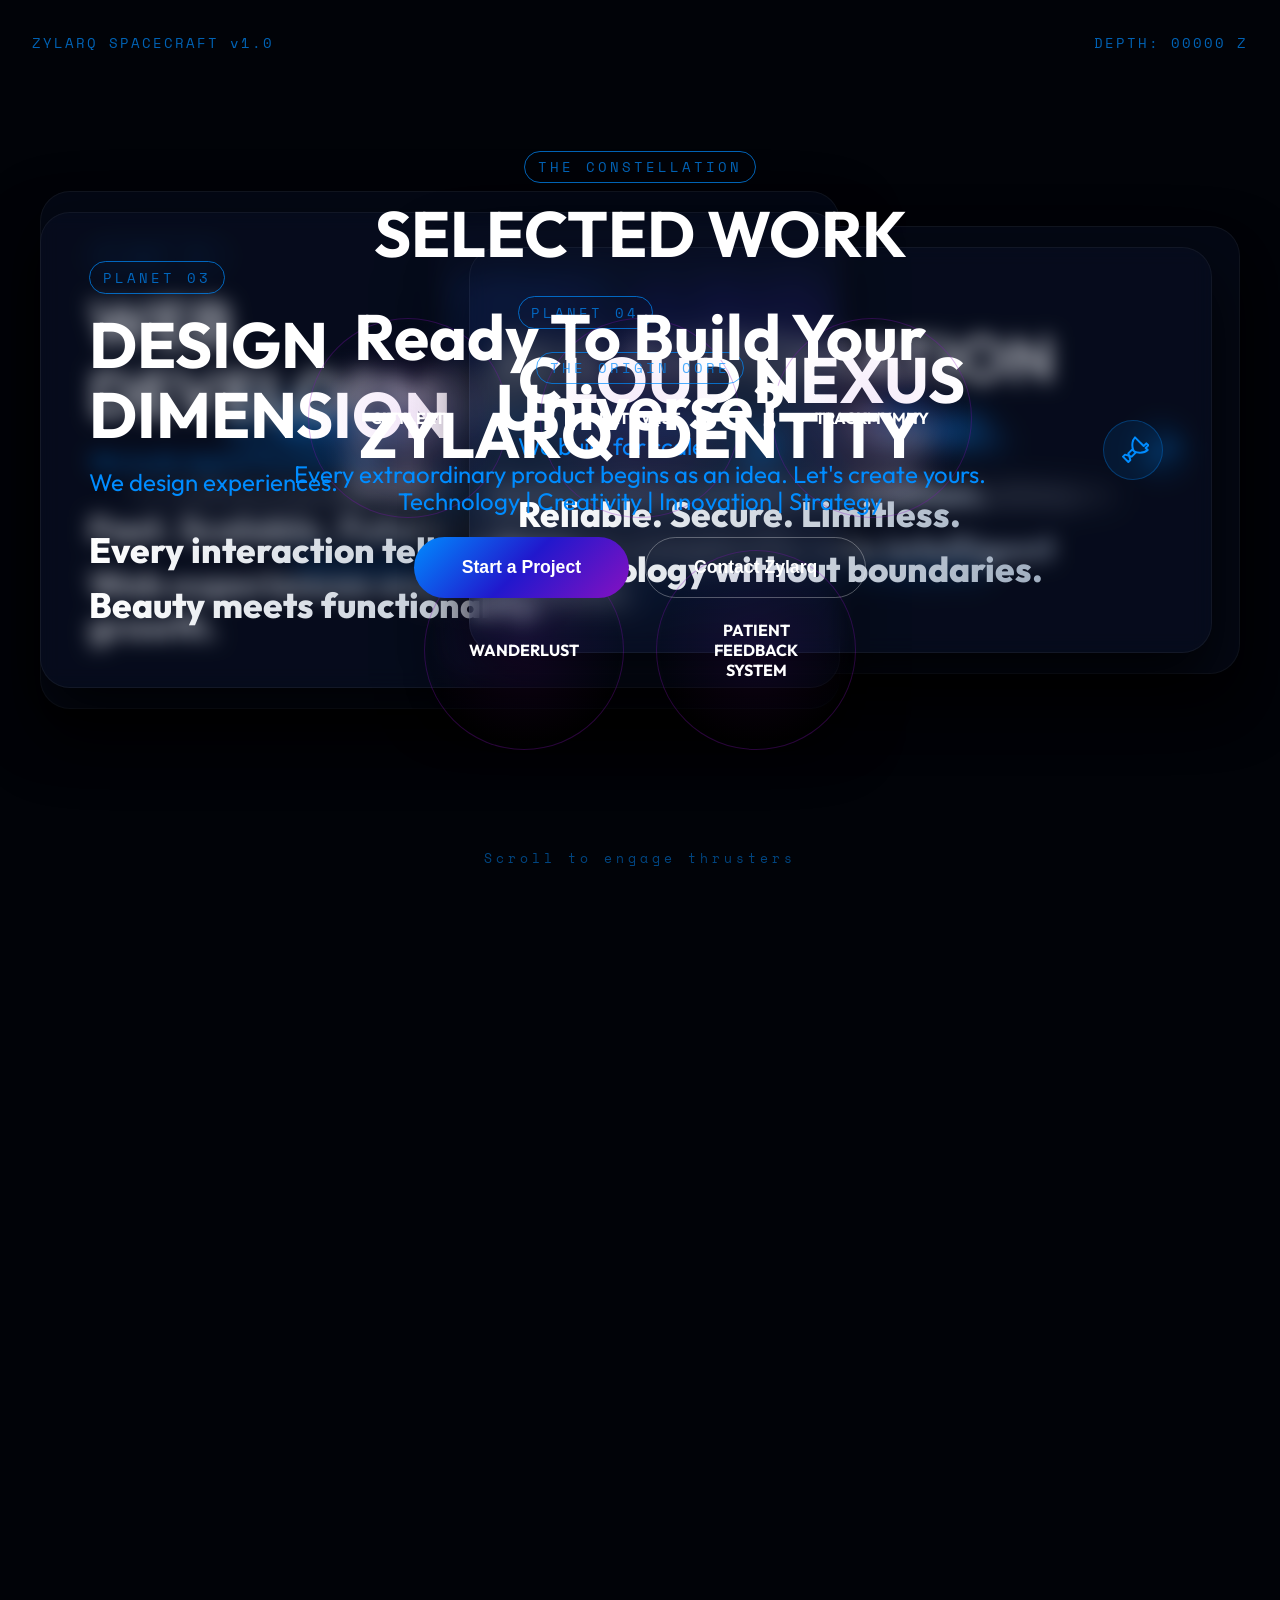
==== portfolio.html @ 4de09d72 "initiliaze" ====
<!DOCTYPE html>
<html lang="en">
<head>
    <meta charset="UTF-8">
    <meta name="viewport" content="width=device-width, initial-scale=1.0">
    <title>ZYLARQ | The Digital Genome</title>
    <meta name="description" content="Explore the Zylarq Digital Universe.">
    <link rel="preconnect" href="https://fonts.googleapis.com">
    <link rel="preconnect" href="https://fonts.gstatic.com" crossorigin>
    <link href="https://fonts.googleapis.com/css2?family=Outfit:wght@300;400;600;800;900&family=Space+Mono:wght@400;700&display=swap" rel="stylesheet">
    <link rel="stylesheet" href="style.css">
    <!-- Three.js for the cosmic background -->
    <script src="https://cdnjs.cloudflare.com/ajax/libs/three.js/r128/three.min.js"></script>

    <!-- Force Splash Screen on Reload -->
    <script>
        // Check if the page is being reloaded (Ctrl+F5 or F5)
        const navEntries = window.performance.getEntriesByType("navigation");
        if (navEntries.length > 0 && navEntries[0].type === "reload") {
            // If the user reloads the portfolio page, redirect them back to the transition!
            window.location.replace("index.html");
        }
    </script>
</head>
<body>
    <!-- ThreeJS Canvas Background -->
    <div id="canvas-container"></div>

    <!-- HUD / Spaceship Interface -->
    <div id="spaceship-hud">
        <div class="hud-top-left">ZYLARQ SPACECRAFT v1.0</div>
        <div class="hud-top-right" id="z-distance">DEPTH: 00000 Z</div>
        <div class="hud-bottom">Scroll to engage thrusters</div>
    </div>

    <!-- 3D HTML Environment -->
    <div id="universe-container">
        <div id="camera-rig">
            
            <!-- Origin (Z = 0) -->
            <div class="planet-node float-node" data-z="0">
                <div class="node-content center-align">
                    <h1 class="mega-text liquid-glass-text">ZYLARQ</h1>
                    <h2 class="subheadline">Where Ideas Evolve Into Digital Products.</h2>
                    <p class="mission-statement">We transform ambitious ideas into websites, software, AI systems, and digital experiences.</p>
                </div>
            </div>

            <!-- DNA Nodes (Holographic Text) -->
            <div class="planet-node" data-z="-2000">
                <div class="node-content right-align dna-node">
                    <h2 class="holographic-title">Innovation.</h2>
                    <p class="holographic-desc">The spark that starts everything.</p>
                </div>
            </div>
            
            <div class="planet-node" data-z="-3000">
                <div class="node-content left-align dna-node">
                    <h2 class="holographic-title">Creativity.</h2>
                    <p class="holographic-desc">Turning imagination into experiences.</p>
                </div>
            </div>

            <div class="planet-node" data-z="-4000">
                <div class="node-content right-align dna-node">
                    <h2 class="holographic-title">Precision.</h2>
                    <p class="holographic-desc">Engineering every detail with purpose.</p>
                </div>
            </div>

            <div class="planet-node" data-z="-5000">
                <div class="node-content left-align dna-node">
                    <h2 class="holographic-title">Collaboration.</h2>
                    <p class="holographic-desc">Building together toward a shared vision.</p>
                </div>
            </div>

            <div class="planet-node" data-z="-6000">
                <div class="node-content right-align dna-node">
                    <h2 class="holographic-title">Growth.</h2>
                    <p class="holographic-desc">Creating solutions that evolve.</p>
                </div>
            </div>

            <div class="planet-node" data-z="-7000">
                <div class="node-content left-align dna-node">
                    <h2 class="holographic-title">Excellence.</h2>
                    <p class="holographic-desc">Pursuing extraordinary outcomes.</p>
                </div>
            </div>

            <!-- Post-Explosion Narrative: THE CONVERGENCE -->
            <div class="planet-node narrative-node" data-z="-8500">
                <div class="node-content center-align">
                    <div class="planet-label">THE CONVERGENCE</div>
                    <h2 class="mega-text glow-text">Every idea begins as possibility.</h2>
                </div>
            </div>

            <div class="planet-node narrative-node" data-z="-9500">
                <div class="node-content center-align">
                    <h2 class="mega-text glow-text">Every possibility becomes innovation.</h2>
                </div>
            </div>

            <div class="planet-node narrative-node" data-z="-10500">
                <div class="node-content center-align">
                    <h2 class="mega-text glow-text">Every innovation becomes impact.</h2>
                </div>
            </div>

            <div class="planet-node narrative-node" data-z="-11500">
                <div class="node-content center-align">
                    <p class="holographic-desc">At Zylarq, we transform imagination into digital reality.</p>
                </div>
            </div>

            <!-- The Singularity -->
            <div class="planet-node narrative-node" data-z="-13000">
                <div class="node-content center-align singularity-core">
                    <h1 class="mega-text mega-gradient pulse-text" style="font-size: 6rem;">ZYLARQ</h1>
                    <h2 class="holographic-title">THE DIGITAL SINGULARITY</h2>
                    <p class="mission-statement" style="font-size: 1.5rem; margin-top: 2rem;">Where technology, creativity, intelligence, and ambition become one.</p>
                </div>
            </div>

            <!-- Planet 01 (Z = -16000) -->
            <div class="planet-node" data-z="-16000">
                <div class="node-content left-align planet-glass">
                    <div class="planet-text">
                        <div class="planet-label">PLANET 01</div>
                        <h2>WEB DEVELOPMENT</h2>
                        <p class="mission-statement">We build digital foundations.</p>
                        <p class="bold-statement">Fast. Scalable. Future-ready.</p>
                        <p class="bold-statement">Web experiences engineered for growth.</p>
                    </div>
                    
                    <div class="shuttle-container">
                        <div class="shuttle-icon" onclick="openTechStack(this)">
                            <svg viewBox="0 0 24 24" width="32" height="32" stroke="currentColor" stroke-width="1.5" fill="none" stroke-linecap="round" stroke-linejoin="round"><path d="M13.5 2.5s-2 2-2 6c0 4 2.5 5.5 2.5 5.5l-3 3-5-1.5-1.5 1.5 4 4 1.5-1.5-1.5-5 3-3s1.5 2.5 5.5 2.5c4 0 6-2 6-2l-1.5-1.5 2-2-1.5-1.5-2 2-1.5-1.5z"></path></svg>
                        </div>
                        <div class="tech-stack-panel">
                            <div class="close-btn" onclick="closeTechStack(this)">×</div>
                            <h3>Tech Stack</h3>
                            <ul>
                                <li><img src="https://cdn.simpleicons.org/react/61DAFB" alt="React"> React / Next.js</li>
                                <li><img src="https://cdn.simpleicons.org/nodedotjs/339933" alt="Node.js"> Node.js</li>
                                <li><img src="https://cdn.simpleicons.org/threedotjs/white" alt="Three.js"> Three.js / WebGL</li>
                                <li><img src="https://cdn.simpleicons.org/typescript/3178C6" alt="TypeScript"> TypeScript</li>
                            </ul>
                        </div>
                    </div>
                </div>
            </div>

            <!-- Planet 02 (Z = -19000) -->
            <div class="planet-node" data-z="-19000">
                <div class="node-content right-align planet-glass">
                    <div class="planet-text">
                        <div class="planet-label">PLANET 02</div>
                        <h2>AI & AUTOMATION</h2>
                        <p class="mission-statement">We create intelligence.</p>
                        <p class="bold-statement">Automation meets innovation.</p>
                        <p class="bold-statement">Turning complexity into intelligent systems.</p>
                    </div>
                    
                    <div class="shuttle-container">
                        <div class="shuttle-icon" onclick="openTechStack(this)">
                            <svg viewBox="0 0 24 24" width="32" height="32" stroke="currentColor" stroke-width="1.5" fill="none" stroke-linecap="round" stroke-linejoin="round"><path d="M13.5 2.5s-2 2-2 6c0 4 2.5 5.5 2.5 5.5l-3 3-5-1.5-1.5 1.5 4 4 1.5-1.5-1.5-5 3-3s1.5 2.5 5.5 2.5c4 0 6-2 6-2l-1.5-1.5 2-2-1.5-1.5-2 2-1.5-1.5z"></path></svg>
                        </div>
                        <div class="tech-stack-panel">
                            <div class="close-btn" onclick="closeTechStack(this)">×</div>
                            <h3>Tech Stack</h3>
                            <ul>
                                <li><img src="https://cdn.simpleicons.org/python/3776AB" alt="Python"> Python / PyTorch</li>
                                <li><img src="https://cdn.simpleicons.org/tensorflow/FF6F00" alt="TensorFlow"> TensorFlow</li>
                                <li><img src="https://cdn.simpleicons.org/openai/white" alt="OpenAI"> OpenAI / LLMs</li>
                                <li><img src="https://cdn.simpleicons.org/langchain/white" alt="LangChain"> LangChain</li>
                            </ul>
                        </div>
                    </div>
                </div>
            </div>

            <!-- Planet 03 (Z = -22000) -->
            <div class="planet-node" data-z="-22000">
                <div class="node-content left-align planet-glass">
                    <div class="planet-text">
                        <div class="planet-label">PLANET 03</div>
                        <h2>DESIGN DIMENSION</h2>
                        <p class="mission-statement">We design experiences.</p>
                        <p class="bold-statement">Every interaction tells a story.</p>
                        <p class="bold-statement">Beauty meets functionality.</p>
                    </div>
                    
                    <div class="shuttle-container">
                        <div class="shuttle-icon" onclick="openTechStack(this)">
                            <svg viewBox="0 0 24 24" width="32" height="32" stroke="currentColor" stroke-width="1.5" fill="none" stroke-linecap="round" stroke-linejoin="round"><path d="M13.5 2.5s-2 2-2 6c0 4 2.5 5.5 2.5 5.5l-3 3-5-1.5-1.5 1.5 4 4 1.5-1.5-1.5-5 3-3s1.5 2.5 5.5 2.5c4 0 6-2 6-2l-1.5-1.5 2-2-1.5-1.5-2 2-1.5-1.5z"></path></svg>
                        </div>
                        <div class="tech-stack-panel">
                            <div class="close-btn" onclick="closeTechStack(this)">×</div>
                            <h3>Tech Stack</h3>
                            <ul>
                                <li><img src="https://cdn.simpleicons.org/figma/F24E1E" alt="Figma"> Figma</li>
                                <li><img src="https://cdn.simpleicons.org/blender/F5792A" alt="Blender"> Spline / Blender</li>
                                <li><img src="https://cdn.simpleicons.org/adobecreativecloud/DA1F26" alt="Adobe CC"> Adobe CC</li>
                                <li><img src="https://cdn.simpleicons.org/framer/0055FF" alt="Framer"> Framer</li>
                            </ul>
                        </div>
                    </div>
                </div>
            </div>

            <!-- Planet 04 (Z = -25000) -->
            <div class="planet-node" data-z="-25000">
                <div class="node-content right-align planet-glass">
                    <div class="planet-text">
                        <div class="planet-label">PLANET 04</div>
                        <h2>CLOUD NEXUS</h2>
                        <p class="mission-statement">We build for scale.</p>
                        <p class="bold-statement">Reliable. Secure. Limitless.</p>
                        <p class="bold-statement">Technology without boundaries.</p>
                    </div>
                    
                    <div class="shuttle-container">
                        <div class="shuttle-icon" onclick="openTechStack(this)">
                            <svg viewBox="0 0 24 24" width="32" height="32" stroke="currentColor" stroke-width="1.5" fill="none" stroke-linecap="round" stroke-linejoin="round"><path d="M13.5 2.5s-2 2-2 6c0 4 2.5 5.5 2.5 5.5l-3 3-5-1.5-1.5 1.5 4 4 1.5-1.5-1.5-5 3-3s1.5 2.5 5.5 2.5c4 0 6-2 6-2l-1.5-1.5 2-2-1.5-1.5-2 2-1.5-1.5z"></path></svg>
                        </div>
                        <div class="tech-stack-panel">
                            <div class="close-btn" onclick="closeTechStack(this)">×</div>
                            <h3>Tech Stack</h3>
                            <ul>
                                <li><img src="https://cdn.simpleicons.org/amazonaws/232F3E" alt="AWS"> AWS / GCP</li>
                                <li><img src="https://cdn.simpleicons.org/docker/2496ED" alt="Docker"> Docker / Kubernetes</li>
                                <li><img src="https://cdn.simpleicons.org/terraform/844FBA" alt="Terraform"> Terraform</li>
                                <li><img src="https://cdn.simpleicons.org/githubactions/2088FF" alt="CI/CD"> CI/CD Pipelines</li>
                            </ul>
                        </div>
                    </div>
                </div>
            </div>

            <!-- Project Constellation (Z = -28000) -->
            <div class="planet-node" data-z="-28000">
                <div class="node-content center-align">
                    <div class="planet-label">THE CONSTELLATION</div>
                    <h2>SELECTED WORK</h2>
                    <div class="constellation-grid">
                        <div class="star-project">CITYLERT</div>
                        <div class="star-project">PATHWISE</div>
                        <div class="star-project">TRACKMYMNY</div>
                        <div class="star-project">WANDERLUST</div>
                        <div class="star-project">PATIENT FEEDBACK SYSTEM</div>
                    </div>
                </div>
            </div>

            <!-- Origin Core (Z = -31000) -->
            <div class="planet-node" data-z="-31000">
                <div class="node-content center-align">
                    <div class="planet-label">THE ORIGIN CORE</div>
                    <h2>ZYLARQ IDENTITY</h2>
                    <p class="mission-statement">Technology | Creativity | Innovation | Strategy</p>
                </div>
            </div>

            <!-- Final Destination (Z = -34000) -->
            <div class="planet-node" data-z="-34000">
                <div class="node-content center-align final-portal">
                    <h2>Ready To Build Your Universe?</h2>
                    <p class="mission-statement">Every extraordinary product begins as an idea. Let's create yours.</p>
                    <div class="portal-actions">
                        <button class="btn-primary">Start a Project</button>
                        <button class="btn-secondary">Contact Zylarq</button>
                    </div>
                </div>
            </div>

        </div>
    </div>

    <!-- Scroll Catcher -->
    <div id="scroll-catcher"></div>

    <script src="script.js"></script>
</body>
</html>
---- style.css ----
:root {
    --primary-light: #008cff;
    --primary-dark: #8711c1;
    --accent: #2118cd;
    --bg-color: #010308;
    --text-primary: #ffffff;
    --text-secondary: #a0aec0;
    --hud-color: rgba(0, 140, 255, 0.7);
    --gradient: linear-gradient(135deg, var(--primary-light), var(--accent), var(--primary-dark));
}

* {
    margin: 0;
    padding: 0;
    box-sizing: border-box;
}

body, html {
    font-family: 'Outfit', sans-serif;
    background-color: var(--bg-color);
    color: var(--text-primary);
    overflow-x: hidden; /* Hide horizontal scrolling */
    margin: 0;
    padding: 0;
}

/* ThreeJS Canvas */
#canvas-container {
    position: fixed;
    top: 0; left: 0;
    width: 100vw; height: 100vh;
    z-index: 0;
    pointer-events: none;
}

/* Spaceship HUD */
#spaceship-hud {
    position: fixed;
    inset: 0;
    z-index: 100;
    pointer-events: none;
    font-family: 'Space Mono', monospace;
    color: var(--hud-color);
}

.crosshair {
    position: absolute;
    top: 50%; left: 50%;
    transform: translate(-50%, -50%);
    width: 40px; height: 40px;
    opacity: 0.5;
}

.crosshair .hline {
    position: absolute;
    top: 50%; left: 0;
    width: 100%; height: 1px;
    background: var(--hud-color);
}

.crosshair .vline {
    position: absolute;
    top: 0; left: 50%;
    width: 1px; height: 100%;
    background: var(--hud-color);
}

.hud-top-left {
    position: absolute;
    top: 2rem; left: 2rem;
    font-size: 0.9rem;
    letter-spacing: 2px;
}

.hud-top-right {
    position: absolute;
    top: 2rem; right: 2rem;
    font-size: 0.9rem;
    letter-spacing: 2px;
}

.hud-bottom {
    position: absolute;
    bottom: 2rem; left: 50%;
    transform: translateX(-50%);
    font-size: 0.8rem;
    letter-spacing: 4px;
    opacity: 0.7;
    animation: pulseText 2s infinite alternate;
}

@keyframes pulseText {
    0% { opacity: 0.3; }
    100% { opacity: 0.8; }
}

/* 3D Universe Container */
#universe-container {
    position: fixed;
    top: 0; left: 0;
    width: 100vw; height: 100vh;
    perspective: 1000px;
    z-index: 10;
    pointer-events: none; /* Let clicks pass to nodes if needed */
}

#camera-rig {
    position: absolute;
    top: 0; left: 0;
    width: 100%; height: 100%;
    transform-style: preserve-3d;
    transition: transform 0.1s linear; /* Smooth scroll mapping */
}

/* Planet Nodes */
.planet-node {
    position: absolute;
    top: 50%; left: 50%;
    width: 800px;
    height: 600px;
    margin-left: -400px; /* Center */
    margin-top: -300px;  /* Center */
    transform-style: preserve-3d;
    display: flex;
    align-items: center;
    justify-content: center;
    pointer-events: auto; /* Allow interactions */
}

.node-content {
    width: 100%;
    padding: 3rem;
    position: relative;
    transition: opacity 0.3s ease, filter 0.3s ease;
}

/* Flex layout exclusively for planets with shuttles */
.node-content.planet-glass {
    width: max-content;
    max-width: 900px;
    display: flex;
    align-items: center;
    gap: 60px;
}

.center-align { text-align: center; }
.left-align { text-align: left; transform: translateX(-200px); }
.right-align { text-align: left; transform: translateX(200px); }

/* Typography inside Nodes */
.mega-text {
    font-size: 6rem;
    font-weight: 900;
    letter-spacing: -2px;
    margin-bottom: 0.5rem;
}

.mega-gradient {
    background: var(--gradient);
    -webkit-background-clip: text;
    -webkit-text-fill-color: transparent;
}

.liquid-glass-text {
    background: linear-gradient(-45deg, 
        rgba(0, 140, 255, 0.9) 0%, 
        rgba(135, 17, 193, 0.8) 25%, 
        rgba(0, 255, 255, 0.9) 50%, 
        rgba(33, 24, 205, 0.8) 75%, 
        rgba(0, 140, 255, 0.9) 100%
    );
    background-size: 300% 300%;
    animation: liquidFlow 4s ease-in-out infinite alternate;
    -webkit-background-clip: text;
    -webkit-text-fill-color: transparent;
    filter: drop-shadow(0px 8px 15px rgba(0, 140, 255, 0.4));
    position: relative;
}

.liquid-glass-text::after {
    content: "ZYLARQ";
    position: absolute;
    left: 0;
    top: 0;
    width: 100%;
    height: 100%;
    background: linear-gradient(180deg, rgba(255,255,255,0.4) 0%, rgba(255,255,255,0) 50%);
    -webkit-background-clip: text;
    -webkit-text-fill-color: transparent;
    pointer-events: none;
    z-index: 1;
}

@keyframes liquidFlow {
    0% { background-position: 0% 50%; }
    100% { background-position: 100% 50%; }
}

.float-node {
    animation: floatNode 6s ease-in-out infinite;
}

@keyframes floatNode {
    0%, 100% { transform: translateY(0); }
    50% { transform: translateY(-20px); }
}

.subheadline {
    font-size: 2rem;
    font-weight: 300;
    color: var(--text-secondary);
    margin-bottom: 1.5rem;
}

.mission-statement {
    font-size: 1.5rem;
    color: var(--primary-light);
    margin-bottom: 2rem;
}

.planet-label {
    font-family: 'Space Mono', monospace;
    font-size: 0.9rem;
    color: var(--hud-color);
    letter-spacing: 3px;
    margin-bottom: 1rem;
    display: inline-block;
    border: 1px solid var(--hud-color);
    padding: 0.3rem 0.8rem;
    border-radius: 20px;
}

.bold-statement {
    font-size: 2.2rem;
    font-weight: 800;
    line-height: 1.2;
    margin-bottom: 0.8rem;
    background: linear-gradient(to right, #ffffff, #a0aec0);
    -webkit-background-clip: text;
    -webkit-text-fill-color: transparent;
}

/* Energy Nodes in The Origin */
.energy-node {
    padding: 1.5rem;
    background: rgba(10, 19, 41, 0.4);
    border: 1px solid rgba(0, 140, 255, 0.2);
    border-radius: 15px;
    width: calc(33% - 1rem);
    text-align: left;
    font-weight: bold;
    font-size: 1.2rem;
    cursor: pointer;
    transition: all 0.3s ease;
    box-shadow: inset 0 0 10px rgba(0, 140, 255, 0);
}

.energy-node:hover {
    background: rgba(0, 140, 255, 0.1);
    border-color: var(--primary-light);
    transform: scale(1.05);
    box-shadow: inset 0 0 20px rgba(0, 140, 255, 0.2), 0 0 15px rgba(0, 140, 255, 0.4);
}

/* DNA Nodes */
.dna-node {
    background: transparent;
    border: none;
    box-shadow: none;
    text-align: center;
}

.explosion-text {
    font-size: 8rem;
    filter: drop-shadow(0 0 50px rgba(0, 140, 255, 0.8));
    animation: pulseCore 2s infinite alternate;
}

@keyframes pulseCore {
    0% { filter: drop-shadow(0 0 30px rgba(0, 140, 255, 0.5)); transform: scale(1); }
    100% { filter: drop-shadow(0 0 80px rgba(135, 17, 193, 1)); transform: scale(1.05); }
}

#flash-overlay {
    position: fixed;
    top: 0; left: 0;
    width: 100vw; height: 100vh;
    background: white;
    z-index: 9999;
    opacity: 0;
    pointer-events: none;
    transition: opacity 1s cubic-bezier(0.19, 1, 0.22, 1);
}

.flash-active {
    opacity: 1 !important;
    transition: opacity 0.1s ease-out !important;
}

/* Holographic DNA Text (Cleaned up for readability) */
.holographic-title {
    font-size: 4rem;
    font-weight: 800;
    color: var(--primary-light);
    margin-bottom: 0.5rem;
    letter-spacing: -1px;
}

.holographic-desc {
    font-size: 1.5rem;
    color: #e2e8f0;
    font-family: 'Space Mono', monospace;
}

/* Removed pulse-text and glow-text to ensure clean typography */
.glow-text {
    /* Kept class but removed aggressive text-shadow */
    color: white;
}

.pulse-text {
    /* Removed animation to prevent white washing */
}

.system-alert {
    border: 2px solid #ff2a2a;
    background: rgba(255, 42, 42, 0.1);
    padding: 2rem;
    border-radius: 10px;
    box-shadow: inset 0 0 20px rgba(255, 42, 42, 0.3), 0 0 30px rgba(255, 42, 42, 0.5);
}

.alert-text {
    color: #ff2a2a;
    font-family: 'Space Mono', monospace;
    font-size: 2rem;
    margin-bottom: 1rem;
    text-shadow: 0 0 10px #ff2a2a;
}

.blink {
    animation: blinker 1s linear infinite;
    color: #ff2a2a;
}

@keyframes blinker {
    50% { opacity: 0; }
}

.node-content h2 {
    font-size: 4rem;
    margin-bottom: 1rem;
    line-height: 1.1;
}

/* Glass Panels for Planets */
.planet-glass {
    background: rgba(10, 19, 41, 0.4);
    backdrop-filter: blur(10px);
    -webkit-backdrop-filter: blur(10px);
    border: 1px solid rgba(255,255,255,0.05);
    border-radius: 30px;
    /* Removed bright inner shadow to keep it dark and premium */
    box-shadow: 0 30px 60px rgba(0,0,0,0.8);
}

/* Feature Tags */
.feature-tags {
    display: flex;
    flex-wrap: wrap;
    gap: 1rem;
}

.feature-tags span {
    padding: 0.5rem 1.2rem;
    background: rgba(255,255,255,0.05);
    border: 1px solid rgba(255,255,255,0.1);
    border-radius: 30px;
    font-size: 0.9rem;
}

/* Constellation Grid */
.constellation-grid {
    display: flex;
    justify-content: center;
    gap: 2rem;
    flex-wrap: wrap;
    margin-top: 3rem;
}

.star-project {
    padding: 2rem;
    background: radial-gradient(circle at center, rgba(135, 17, 193, 0.1) 0%, transparent 70%);
    border: 1px solid rgba(135, 17, 193, 0.3);
    border-radius: 50%;
    width: 200px;
    height: 200px;
    display: flex;
    align-items: center;
    justify-content: center;
    text-align: center;
    font-weight: bold;
    cursor: pointer;
    transition: all 0.3s ease;
}

.star-project:hover {
    background: radial-gradient(circle at center, rgba(0, 140, 255, 0.2) 0%, transparent 70%);
    border-color: var(--primary-light);
    transform: scale(1.05);
    /* Softened shadow */
    box-shadow: 0 0 15px rgba(0, 140, 255, 0.2);
}

/* Buttons */
.portal-actions {
    display: flex;
    gap: 1rem;
    justify-content: center;
    margin-top: 3rem;
}

.btn-primary {
    background: var(--gradient);
    color: white;
    padding: 1.2rem 3rem;
    border-radius: 40px;
    font-weight: 600;
    border: none;
    font-size: 1.1rem;
    cursor: pointer;
    transition: transform 0.3s ease, box-shadow 0.3s ease;
}

.btn-primary:hover {
    transform: scale(1.05);
    box-shadow: 0 0 30px rgba(135, 17, 193, 0.6);
}

.btn-secondary {
    background: transparent;
    color: white;
    padding: 1.2rem 3rem;
    border-radius: 40px;
    font-weight: 600;
    border: 1px solid rgba(255,255,255,0.3);
    font-size: 1.1rem;
    cursor: pointer;
    transition: all 0.3s ease;
}

.btn-secondary:hover {
    border-color: var(--primary-light);
    background: rgba(255,255,255,0.05);
}

/* Invisible Scroll Catcher */
#scroll-catcher {
    height: 30000px; /* Big scroll area to trigger scroll events without visual scrollbars */
    width: 1px;
}

/* Interactive Shuttle & Tech Stack */
.shuttle-container {
    position: relative;
    display: flex;
    align-items: center;
    gap: 20px;
    z-index: 100;
}

/* Removed the row-reverse override so it's ALWAYS on the right */
.right-align .shuttle-container {
    /* No overrides needed, flex naturally places it on the right */
}

.shuttle-icon {
    width: 60px;
    height: 60px;
    background: rgba(0, 140, 255, 0.1);
    border: 1px solid rgba(0, 140, 255, 0.3);
    border-radius: 50%;
    display: flex;
    justify-content: center;
    align-items: center;
    color: #008cff;
    cursor: pointer;
    transition: all 0.3s ease;
    animation: float-shuttle 3s ease-in-out infinite;
    pointer-events: auto; /* Ensure it is clickable */
}

.shuttle-icon:hover {
    background: rgba(0, 140, 255, 0.2);
    border-color: #008cff;
    box-shadow: 0 0 20px rgba(0, 140, 255, 0.4);
    transform: scale(1.1);
}

.shuttle-icon.hidden {
    transform: scale(0) !important;
    opacity: 0;
    pointer-events: none;
}

@keyframes float-shuttle {
    0%, 100% { transform: translateY(0); }
    50% { transform: translateY(-10px); }
}

.tech-stack-panel {
    position: absolute;
    left: 80px; /* Appear to the right of the shuttle */
    background: rgba(5, 10, 20, 0.85);
    border: 1px solid rgba(135, 17, 193, 0.4);
    backdrop-filter: blur(10px);
    border-radius: 12px;
    padding: 1.5rem 2rem;
    min-width: 200px;
    opacity: 0;
    visibility: hidden;
    transform: translateX(20px);
    transition: all 0.4s cubic-bezier(0.175, 0.885, 0.32, 1.275);
    pointer-events: none;
    box-shadow: 0 10px 30px rgba(0, 0, 0, 0.5);
}

/* Removed old right-align override */

.tech-stack-panel.active {
    opacity: 1;
    visibility: visible;
    transform: scale(1.15) translateX(0) !important; /* Enlarged as requested */
    pointer-events: auto;
}

.close-btn {
    position: absolute;
    top: 10px;
    right: 15px;
    font-size: 1.5rem;
    color: var(--text-secondary);
    cursor: pointer;
    line-height: 1;
    transition: color 0.2s ease;
}

.close-btn:hover {
    color: white;
}

.tech-stack-panel h3 {
    font-size: 1.2rem;
    color: var(--primary-light);
    margin-bottom: 1rem;
    font-weight: 600;
    text-transform: uppercase;
    letter-spacing: 2px;
    border-bottom: 1px solid rgba(255, 255, 255, 0.1);
    padding-bottom: 0.5rem;
}

.tech-stack-panel ul {
    list-style: none;
    padding: 0;
    margin: 0;
}

.tech-stack-panel li {
    font-size: 1.1rem; /* Slightly larger text */
    color: #cbd5e1;
    margin-bottom: 0.8rem; /* More spacing */
    display: flex;
    align-items: center;
    font-family: 'Space Mono', monospace;
}

.tech-stack-panel li img {
    width: 24px;
    height: 24px;
    margin-right: 12px;
    filter: drop-shadow(0 0 5px rgba(255,255,255,0.2));
}
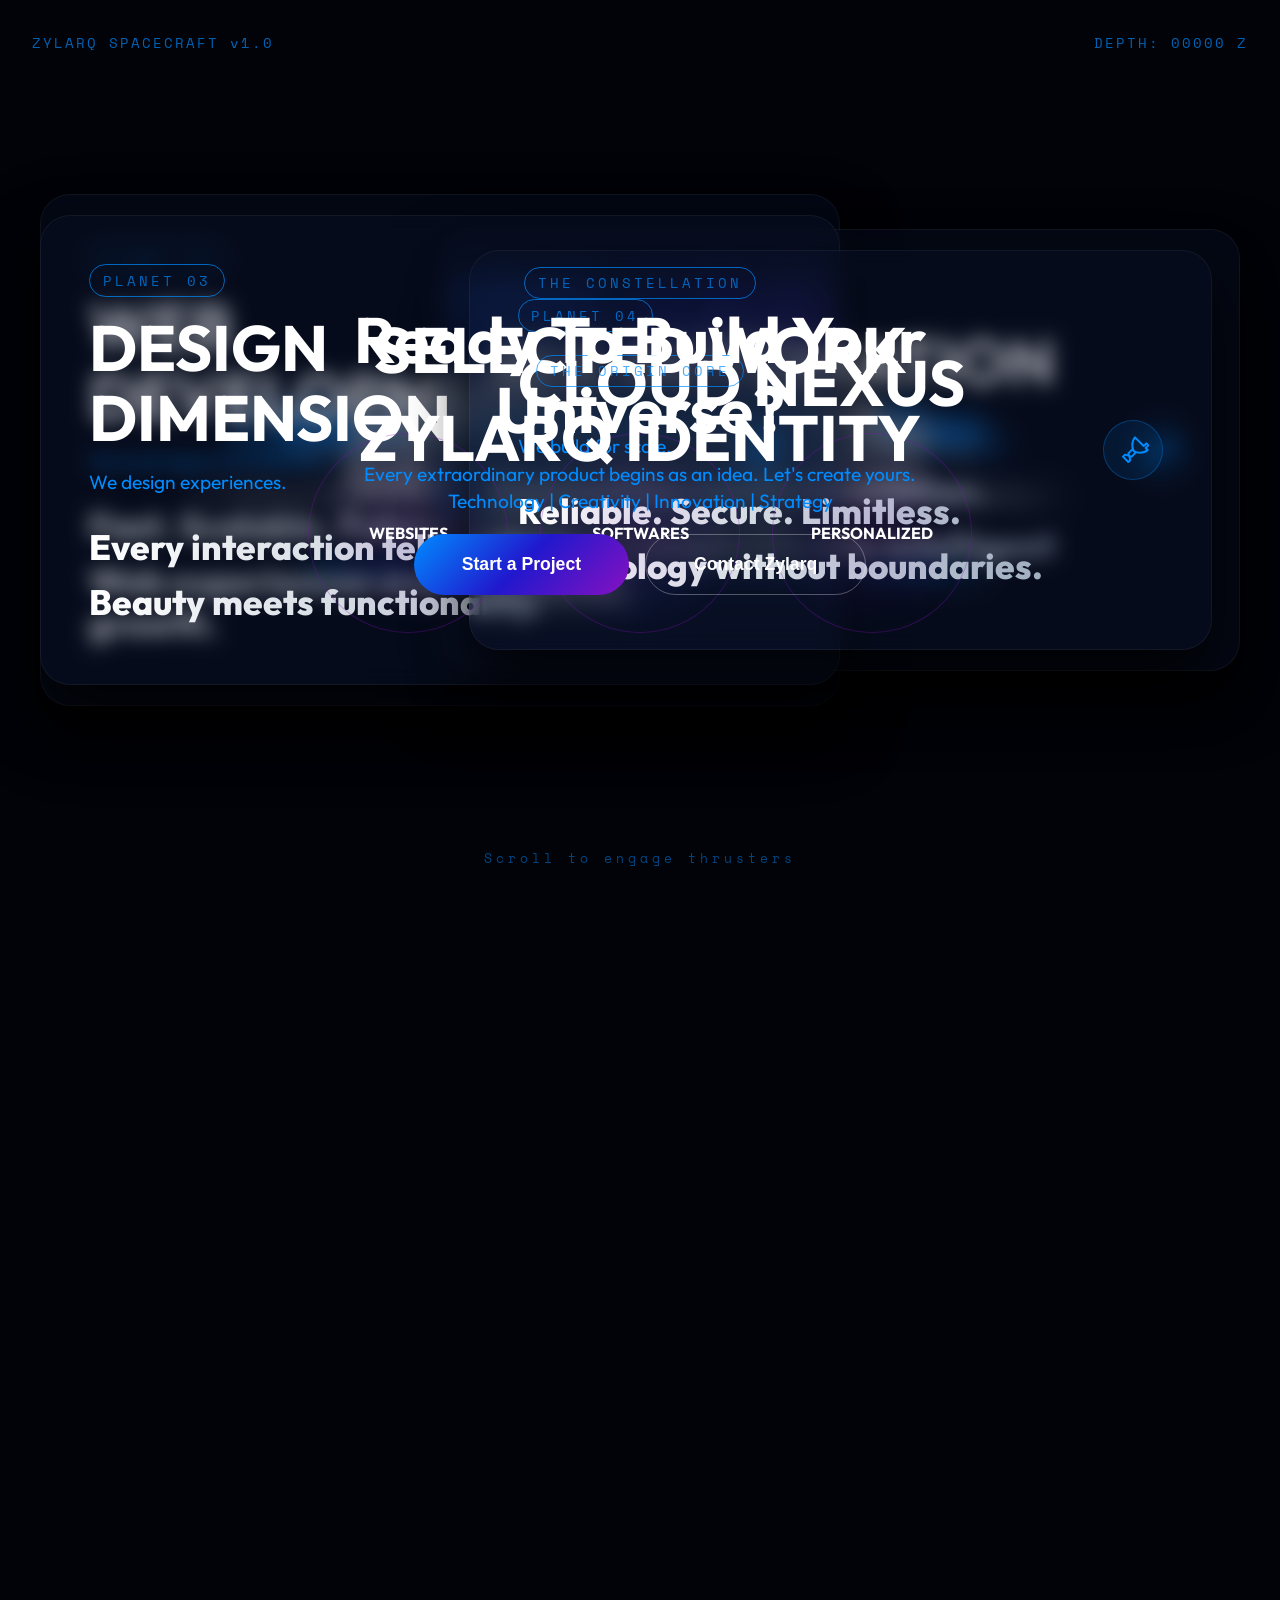
==== commit 7f914fd2: "initialzie" ====
--- a/portfolio.html
+++ b/portfolio.html
@@ -38,8 +38,8 @@
         <div id="camera-rig">
             
             <!-- Origin (Z = 0) -->
-            <div class="planet-node float-node" data-z="0">
-                <div class="node-content center-align">
+            <div class="planet-node" data-z="0">
+                <div class="node-content float-node center-align">
                     <h1 class="mega-text liquid-glass-text">ZYLARQ</h1>
                     <h2 class="subheadline">Where Ideas Evolve Into Digital Products.</h2>
                     <p class="mission-statement">We transform ambitious ideas into websites, software, AI systems, and digital experiences.</p>
@@ -48,42 +48,42 @@
 
             <!-- DNA Nodes (Holographic Text) -->
             <div class="planet-node" data-z="-2000">
-                <div class="node-content right-align dna-node">
+                <div class="node-content float-node right-align dna-node">
                     <h2 class="holographic-title">Innovation.</h2>
                     <p class="holographic-desc">The spark that starts everything.</p>
                 </div>
             </div>
             
             <div class="planet-node" data-z="-3000">
-                <div class="node-content left-align dna-node">
+                <div class="node-content float-node left-align dna-node">
                     <h2 class="holographic-title">Creativity.</h2>
                     <p class="holographic-desc">Turning imagination into experiences.</p>
                 </div>
             </div>
 
             <div class="planet-node" data-z="-4000">
-                <div class="node-content right-align dna-node">
+                <div class="node-content float-node right-align dna-node">
                     <h2 class="holographic-title">Precision.</h2>
                     <p class="holographic-desc">Engineering every detail with purpose.</p>
                 </div>
             </div>
 
             <div class="planet-node" data-z="-5000">
-                <div class="node-content left-align dna-node">
+                <div class="node-content float-node left-align dna-node">
                     <h2 class="holographic-title">Collaboration.</h2>
                     <p class="holographic-desc">Building together toward a shared vision.</p>
                 </div>
             </div>
 
             <div class="planet-node" data-z="-6000">
-                <div class="node-content right-align dna-node">
+                <div class="node-content float-node right-align dna-node">
                     <h2 class="holographic-title">Growth.</h2>
                     <p class="holographic-desc">Creating solutions that evolve.</p>
                 </div>
             </div>
 
             <div class="planet-node" data-z="-7000">
-                <div class="node-content left-align dna-node">
+                <div class="node-content float-node left-align dna-node">
                     <h2 class="holographic-title">Excellence.</h2>
                     <p class="holographic-desc">Pursuing extraordinary outcomes.</p>
                 </div>
@@ -91,33 +91,33 @@
 
             <!-- Post-Explosion Narrative: THE CONVERGENCE -->
             <div class="planet-node narrative-node" data-z="-8500">
-                <div class="node-content center-align">
+                <div class="node-content float-node center-align">
                     <div class="planet-label">THE CONVERGENCE</div>
                     <h2 class="mega-text glow-text">Every idea begins as possibility.</h2>
                 </div>
             </div>
 
             <div class="planet-node narrative-node" data-z="-9500">
-                <div class="node-content center-align">
+                <div class="node-content float-node center-align">
                     <h2 class="mega-text glow-text">Every possibility becomes innovation.</h2>
                 </div>
             </div>
 
             <div class="planet-node narrative-node" data-z="-10500">
-                <div class="node-content center-align">
+                <div class="node-content float-node center-align">
                     <h2 class="mega-text glow-text">Every innovation becomes impact.</h2>
                 </div>
             </div>
 
             <div class="planet-node narrative-node" data-z="-11500">
-                <div class="node-content center-align">
+                <div class="node-content float-node center-align">
                     <p class="holographic-desc">At Zylarq, we transform imagination into digital reality.</p>
                 </div>
             </div>
 
             <!-- The Singularity -->
             <div class="planet-node narrative-node" data-z="-13000">
-                <div class="node-content center-align singularity-core">
+                <div class="node-content float-node center-align singularity-core">
                     <h1 class="mega-text mega-gradient pulse-text" style="font-size: 6rem;">ZYLARQ</h1>
                     <h2 class="holographic-title">THE DIGITAL SINGULARITY</h2>
                     <p class="mission-statement" style="font-size: 1.5rem; margin-top: 2rem;">Where technology, creativity, intelligence, and ambition become one.</p>
@@ -126,7 +126,7 @@
 
             <!-- Planet 01 (Z = -16000) -->
             <div class="planet-node" data-z="-16000">
-                <div class="node-content left-align planet-glass">
+                <div class="node-content float-node left-align planet-glass">
                     <div class="planet-text">
                         <div class="planet-label">PLANET 01</div>
                         <h2>WEB DEVELOPMENT</h2>
@@ -140,7 +140,7 @@
                             <svg viewBox="0 0 24 24" width="32" height="32" stroke="currentColor" stroke-width="1.5" fill="none" stroke-linecap="round" stroke-linejoin="round"><path d="M13.5 2.5s-2 2-2 6c0 4 2.5 5.5 2.5 5.5l-3 3-5-1.5-1.5 1.5 4 4 1.5-1.5-1.5-5 3-3s1.5 2.5 5.5 2.5c4 0 6-2 6-2l-1.5-1.5 2-2-1.5-1.5-2 2-1.5-1.5z"></path></svg>
                         </div>
                         <div class="tech-stack-panel">
-                            <div class="close-btn" onclick="closeTechStack(this)">×</div>
+                            <div class="close-btn" onclick="closeTechStack(this)">Ã—</div>
                             <h3>Tech Stack</h3>
                             <ul>
                                 <li><img src="https://cdn.simpleicons.org/react/61DAFB" alt="React"> React / Next.js</li>
@@ -155,7 +155,7 @@
 
             <!-- Planet 02 (Z = -19000) -->
             <div class="planet-node" data-z="-19000">
-                <div class="node-content right-align planet-glass">
+                <div class="node-content float-node right-align planet-glass">
                     <div class="planet-text">
                         <div class="planet-label">PLANET 02</div>
                         <h2>AI & AUTOMATION</h2>
@@ -169,7 +169,7 @@
                             <svg viewBox="0 0 24 24" width="32" height="32" stroke="currentColor" stroke-width="1.5" fill="none" stroke-linecap="round" stroke-linejoin="round"><path d="M13.5 2.5s-2 2-2 6c0 4 2.5 5.5 2.5 5.5l-3 3-5-1.5-1.5 1.5 4 4 1.5-1.5-1.5-5 3-3s1.5 2.5 5.5 2.5c4 0 6-2 6-2l-1.5-1.5 2-2-1.5-1.5-2 2-1.5-1.5z"></path></svg>
                         </div>
                         <div class="tech-stack-panel">
-                            <div class="close-btn" onclick="closeTechStack(this)">×</div>
+                            <div class="close-btn" onclick="closeTechStack(this)">Ã—</div>
                             <h3>Tech Stack</h3>
                             <ul>
                                 <li><img src="https://cdn.simpleicons.org/python/3776AB" alt="Python"> Python / PyTorch</li>
@@ -184,7 +184,7 @@
 
             <!-- Planet 03 (Z = -22000) -->
             <div class="planet-node" data-z="-22000">
-                <div class="node-content left-align planet-glass">
+                <div class="node-content float-node left-align planet-glass">
                     <div class="planet-text">
                         <div class="planet-label">PLANET 03</div>
                         <h2>DESIGN DIMENSION</h2>
@@ -198,7 +198,7 @@
                             <svg viewBox="0 0 24 24" width="32" height="32" stroke="currentColor" stroke-width="1.5" fill="none" stroke-linecap="round" stroke-linejoin="round"><path d="M13.5 2.5s-2 2-2 6c0 4 2.5 5.5 2.5 5.5l-3 3-5-1.5-1.5 1.5 4 4 1.5-1.5-1.5-5 3-3s1.5 2.5 5.5 2.5c4 0 6-2 6-2l-1.5-1.5 2-2-1.5-1.5-2 2-1.5-1.5z"></path></svg>
                         </div>
                         <div class="tech-stack-panel">
-                            <div class="close-btn" onclick="closeTechStack(this)">×</div>
+                            <div class="close-btn" onclick="closeTechStack(this)">Ã—</div>
                             <h3>Tech Stack</h3>
                             <ul>
                                 <li><img src="https://cdn.simpleicons.org/figma/F24E1E" alt="Figma"> Figma</li>
@@ -213,7 +213,7 @@
 
             <!-- Planet 04 (Z = -25000) -->
             <div class="planet-node" data-z="-25000">
-                <div class="node-content right-align planet-glass">
+                <div class="node-content float-node right-align planet-glass">
                     <div class="planet-text">
                         <div class="planet-label">PLANET 04</div>
                         <h2>CLOUD NEXUS</h2>
@@ -227,7 +227,7 @@
                             <svg viewBox="0 0 24 24" width="32" height="32" stroke="currentColor" stroke-width="1.5" fill="none" stroke-linecap="round" stroke-linejoin="round"><path d="M13.5 2.5s-2 2-2 6c0 4 2.5 5.5 2.5 5.5l-3 3-5-1.5-1.5 1.5 4 4 1.5-1.5-1.5-5 3-3s1.5 2.5 5.5 2.5c4 0 6-2 6-2l-1.5-1.5 2-2-1.5-1.5-2 2-1.5-1.5z"></path></svg>
                         </div>
                         <div class="tech-stack-panel">
-                            <div class="close-btn" onclick="closeTechStack(this)">×</div>
+                            <div class="close-btn" onclick="closeTechStack(this)">Ã—</div>
                             <h3>Tech Stack</h3>
                             <ul>
                                 <li><img src="https://cdn.simpleicons.org/amazonaws/232F3E" alt="AWS"> AWS / GCP</li>
@@ -242,22 +242,20 @@
 
             <!-- Project Constellation (Z = -28000) -->
             <div class="planet-node" data-z="-28000">
-                <div class="node-content center-align">
+                <div class="node-content float-node center-align">
                     <div class="planet-label">THE CONSTELLATION</div>
                     <h2>SELECTED WORK</h2>
                     <div class="constellation-grid">
-                        <div class="star-project">CITYLERT</div>
-                        <div class="star-project">PATHWISE</div>
-                        <div class="star-project">TRACKMYMNY</div>
-                        <div class="star-project">WANDERLUST</div>
-                        <div class="star-project">PATIENT FEEDBACK SYSTEM</div>
+                        <div class="star-project" onclick="openWebsitesModal()" style="cursor: pointer;">WEBSITES</div>
+                        <div class="star-project" onclick="openSoftwaresModal()" style="cursor: pointer;">SOFTWARES</div>
+                        <div class="star-project" onclick="openPersonalizedModal()" style="cursor: pointer;">PERSONALIZED</div>
                     </div>
                 </div>
             </div>
 
             <!-- Origin Core (Z = -31000) -->
             <div class="planet-node" data-z="-31000">
-                <div class="node-content center-align">
+                <div class="node-content float-node center-align">
                     <div class="planet-label">THE ORIGIN CORE</div>
                     <h2>ZYLARQ IDENTITY</h2>
                     <p class="mission-statement">Technology | Creativity | Innovation | Strategy</p>
@@ -266,7 +264,7 @@
 
             <!-- Final Destination (Z = -34000) -->
             <div class="planet-node" data-z="-34000">
-                <div class="node-content center-align final-portal">
+                <div class="node-content float-node center-align final-portal">
                     <h2>Ready To Build Your Universe?</h2>
                     <p class="mission-statement">Every extraordinary product begins as an idea. Let's create yours.</p>
                     <div class="portal-actions">
@@ -282,6 +280,119 @@
     <!-- Scroll Catcher -->
     <div id="scroll-catcher"></div>
 
+
+    <!-- Project Modal Overlay -->
+    <div id="project-modal" class="modal-overlay">
+        <div class="modal-container">
+            <div class="close-modal" onclick="closeProjectModal()">×</div>
+            <h2 id="modal-title">WEBSITES</h2>
+            <div class="projects-grid" id="modal-projects-grid">
+                <!-- Website 1 -->
+                <div class="horizontal-card">
+                    <div class="horizontal-card-info">
+                        <h3>IU Systems</h3>
+                        <p>Product-focused technology solution creating elite UI/UX designs and scalable applications.</p>
+                    </div>
+                    <div class="horizontal-card-media">
+                        <img src="music/iusystems.png" alt="IU Systems" onerror="this.onerror=null; this.src=''; this.alt='IU Systems Image Missing'">
+                    </div>
+                </div>
+                <!-- Website 2 -->
+                <div class="horizontal-card">
+                    <div class="horizontal-card-info">
+                        <h3>DeltaVortex</h3>
+                        <p>A high-performance cyber-aesthetic protein bar designed for optimal energy.</p>
+                    </div>
+                    <div class="horizontal-card-media">
+                        <img src="music/deltavortex.png" alt="DeltaVortex Protein Bar" onerror="this.onerror=null; this.src=''; this.alt='DeltaVortex Image Missing'" style="object-fit: contain; padding: 10px;">
+                    </div>
+                </div>
+            </div>
+        </div>
+    </div>
+
+    <!-- Softwares Modal Overlay -->
+    <div id="softwares-modal" class="modal-overlay">
+        <div class="modal-container">
+            <div class="close-modal" onclick="closeSoftwaresModal()">×</div>
+            <h2 id="modal-title">SOFTWARES</h2>
+            <div class="projects-grid" id="softwares-projects-grid">
+                <!-- Software 1 -->
+                <div class="horizontal-card">
+                    <div class="horizontal-card-info">
+                        <h3>Construction Management</h3>
+                        <p>A comprehensive ERP software built to streamline construction workflows, manage resources, and track project milestones efficiently.</p>
+                    </div>
+                    <div class="horizontal-card-media">
+                        <img src="music/construction.png" alt="Construction Management Graphics" onerror="this.onerror=null; this.src=''; this.alt='Image Missing'">
+                    </div>
+                </div>
+                <!-- Software 2 -->
+                <div class="horizontal-card">
+                    <div class="horizontal-card-info">
+                        <h3>SEO Optimizer</h3>
+                        <p>An advanced analytics tool designed to boost search engine rankings through automated audits, keyword tracking, and performance insights.</p>
+                    </div>
+                    <div class="horizontal-card-media">
+                        <img src="music/seo.png" alt="SEO Optimizer Graphics" onerror="this.onerror=null; this.src=''; this.alt='Image Missing'">
+                    </div>
+                </div>
+            </div>
+        </div>
+    </div>
+
+    <!-- Personalized Modal Overlay -->
+    <div id="personalized-modal" class="modal-overlay">
+        <div class="modal-container">
+            <div class="close-modal" onclick="closePersonalizedModal()">×</div>
+            <h2 id="modal-title">PERSONALIZED</h2>
+            <div class="projects-grid" id="personalized-projects-grid">
+                <!-- Project 1 -->
+                <div class="horizontal-card">
+                    <div class="horizontal-card-info">
+                        <h3>Fleet Manager</h3>
+                        <p>A robust logistics and maintenance logging system designed to optimize fleet operations and reduce downtime.</p>
+                    </div>
+                    <div class="horizontal-card-media">
+                        <img src="music/fleet.png" alt="Fleet Manager Graphics" onerror="this.onerror=null; this.src=''; this.alt='Fleet Image (Add to music folder)'">
+                    </div>
+                </div>
+                <!-- Project 2 -->
+                <div class="horizontal-card">
+                    <div class="horizontal-card-info">
+                        <h3>TRaKMyMnY</h3>
+                        <p>A personal finance tracker providing deep insights into spending habits, budget allocation, and wealth building.</p>
+                    </div>
+                    <div class="horizontal-card-media">
+                        <img src="music/trak.png" alt="TRaKMyMnY Graphics" onerror="this.onerror=null; this.src=''; this.alt='TRaKMyMnY Image (Add to music folder)'">
+                    </div>
+                </div>
+                <!-- Project 3 -->
+                <div class="horizontal-card">
+                    <div class="horizontal-card-info">
+                        <h3>WishFlow</h3>
+                        <p>A flow-based task management system that helps you visualize, automate, and achieve your goals efficiently.</p>
+                    </div>
+                    <div class="horizontal-card-media">
+                        <img src="music/wish.png" alt="WishFlow Graphics" onerror="this.onerror=null; this.src=''; this.alt='WishFlow Image (Add to music folder)'">
+                    </div>
+                </div>
+                <!-- Project 4 -->
+                <div class="horizontal-card">
+                    <div class="horizontal-card-info">
+                        <h3>Feedback System</h3>
+                        <p>A centralized platform for collecting, analyzing, and acting on feedback to improve products, services, and customer satisfaction.</p>
+                    </div>
+                    <div class="horizontal-card-media">
+                        <img src="music/feedback.png" alt="Feedback System Graphics" onerror="this.onerror=null; this.src=''; this.alt='Feedback Image (Add to music folder)'">
+                    </div>
+                </div>
+            </div>
+        </div>
+    </div>
+
     <script src="script.js"></script>
 </body>
 </html>
+
+
--- a/style.css
+++ b/style.css
@@ -213,7 +213,7 @@
 }
 
 .mission-statement {
-    font-size: 1.5rem;
+    font-size: 1.2rem;
     color: var(--primary-light);
     margin-bottom: 2rem;
 }
@@ -307,7 +307,7 @@
 }
 
 .holographic-desc {
-    font-size: 1.5rem;
+    font-size: 1.2rem;
     color: #e2e8f0;
     font-family: 'Space Mono', monospace;
 }
@@ -325,7 +325,7 @@
 .system-alert {
     border: 2px solid #ff2a2a;
     background: rgba(255, 42, 42, 0.1);
-    padding: 2rem;
+    padding: 0.5rem;
     border-radius: 10px;
     box-shadow: inset 0 0 20px rgba(255, 42, 42, 0.3), 0 0 30px rgba(255, 42, 42, 0.5);
 }
@@ -389,7 +389,7 @@
 }
 
 .star-project {
-    padding: 2rem;
+    padding: 0.5rem;
     background: radial-gradient(circle at center, rgba(135, 17, 193, 0.1) 0%, transparent 70%);
     border: 1px solid rgba(135, 17, 193, 0.3);
     border-radius: 50%;
@@ -538,7 +538,7 @@
     position: absolute;
     top: 10px;
     right: 15px;
-    font-size: 1.5rem;
+    font-size: 1.2rem;
     color: var(--text-secondary);
     cursor: pointer;
     line-height: 1;
@@ -581,3 +581,196 @@
     margin-right: 12px;
     filter: drop-shadow(0 0 5px rgba(255,255,255,0.2));
 }
+/* Modal Styles */
+.modal-overlay {
+    position: fixed;
+    top: 0; left: 0;
+    width: 100vw; height: 100vh;
+    background: rgba(0, 5, 16, 0.9);
+    backdrop-filter: blur(10px);
+    z-index: 1000;
+    display: flex;
+    justify-content: center;
+    align-items: center;
+    opacity: 0;
+    pointer-events: none;
+    transition: opacity 0.4s ease;
+}
+
+.modal-overlay.active {
+    opacity: 1;
+    pointer-events: auto;
+}
+
+.modal-container {
+    background: rgba(0, 140, 255, 0.05);
+    border: 1px solid rgba(0, 140, 255, 0.2);
+    border-radius: 20px;
+    padding: 3rem;
+    width: 85%; max-width: 1200px;
+    max-width: 1000px;
+    position: relative;
+    transform: translateY(50px);
+    transition: transform 0.4s cubic-bezier(0.175, 0.885, 0.32, 1.275);
+}
+
+.modal-overlay.active .modal-container {
+    transform: translateY(0);
+}
+
+.close-modal {
+    position: absolute;
+    top: 20px; right: 30px;
+    font-size: 2rem;
+    color: #fff;
+    cursor: pointer;
+    transition: color 0.3s;
+}
+
+.close-modal:hover {
+    color: #008cff;
+}
+
+.projects-grid {
+    display: grid;
+    grid-template-columns: repeat(2, 1fr);
+    gap: 1.5rem;
+    margin-top: 1.5rem;
+    max-height: 60vh;
+    overflow-y: auto;
+    padding-right: 1rem;`n    padding-bottom: 2rem;
+}
+
+.project-card {
+    background: rgba(0, 10, 30, 0.6);
+    border: 1px solid rgba(0, 140, 255, 0.1);
+    border-radius: 15px;
+    overflow: hidden;
+    transition: transform 0.3s, box-shadow 0.3s;
+}
+
+.project-card:hover {
+    transform: translateY(-10px);
+    box-shadow: 0 10px 20px rgba(0, 140, 255, 0.2);
+}
+
+.project-media {
+    width: 100%;
+    height: 80px;
+    background: #000;
+    display: flex;
+    justify-content: center;
+    align-items: center;
+    overflow: hidden;
+    position: relative;
+}
+
+.project-media img, .project-media video {
+    width: 100%;
+    height: 100%;
+    object-fit: cover;
+}
+
+.project-info {
+    padding: 0.5rem;
+    text-align: left;
+}
+
+.project-info h3 {
+    margin: 0 0 0.5rem 0;
+    font-size: 1.2rem;
+    color: #fff;
+}
+
+.coming-soon-badge {
+    display: inline-block;
+    padding: 0.3rem 0.8rem;
+    background: rgba(135, 17, 193, 0.2);
+    border: 1px solid rgba(135, 17, 193, 0.5);
+    color: #d18cff;
+    border-radius: 20px;
+    font-size: 0.8rem;
+    margin-bottom: 1rem;
+    letter-spacing: 1px;
+    text-transform: uppercase;
+}
+
+.coming-soon-media {
+    font-family: 'Space Mono', monospace;
+    color: rgba(255, 255, 255, 0.5);
+    font-size: 0.9rem;
+    text-align: center;
+    padding: 0.5rem;
+    border: 1px dashed rgba(255,255,255,0.2);
+    width: 85%; max-width: 1200px;
+}
+
+
+
+
+/* Custom Scrollbar */
+.projects-grid::-webkit-scrollbar {
+    width: 6px;
+}
+.projects-grid::-webkit-scrollbar-track {
+    background: rgba(255, 255, 255, 0.02);
+    border-radius: 10px;
+}
+.projects-grid::-webkit-scrollbar-thumb {
+    background: rgba(0, 140, 255, 0.3);
+    border-radius: 10px;
+}
+.projects-grid::-webkit-scrollbar-thumb:hover {
+    background: rgba(0, 140, 255, 0.6);
+}
+
+
+/* Horizontal Card Layout for Personalized Section */
+.horizontal-card {
+    display: flex;
+    flex-direction: row;
+    background: rgba(0, 10, 30, 0.6);
+    border: 1px solid rgba(0, 140, 255, 0.3);
+    border-radius: 12px;
+    overflow: hidden;
+    min-height: 220px;
+    transition: transform 0.3s, box-shadow 0.3s;
+}
+.horizontal-card:hover {
+    transform: translateY(-5px);
+    box-shadow: 0 10px 25px rgba(0, 140, 255, 0.25);
+}
+.horizontal-card-info {
+    flex: 1;
+    padding: 1.5rem;
+    display: flex;
+    flex-direction: column;
+    justify-content: flex-start;
+    text-align: left;
+}
+.horizontal-card-info h3 {
+    font-size: 1.6rem;
+    color: #fff;
+    margin: 0 0 1rem 0;
+}
+.horizontal-card-info p {
+    font-size: 0.95rem;
+    color: #00bfff;
+    line-height: 1.5;
+    margin: 0;
+}
+.horizontal-card-media {
+    flex: 1;
+    display: flex;
+    justify-content: center;
+    align-items: center;
+    overflow: hidden;
+    position: relative;
+    background: rgba(0,0,0,0.2);
+}
+.horizontal-card-media img {
+    width: 100%;
+    height: 100%;
+    object-fit: cover;
+}
+
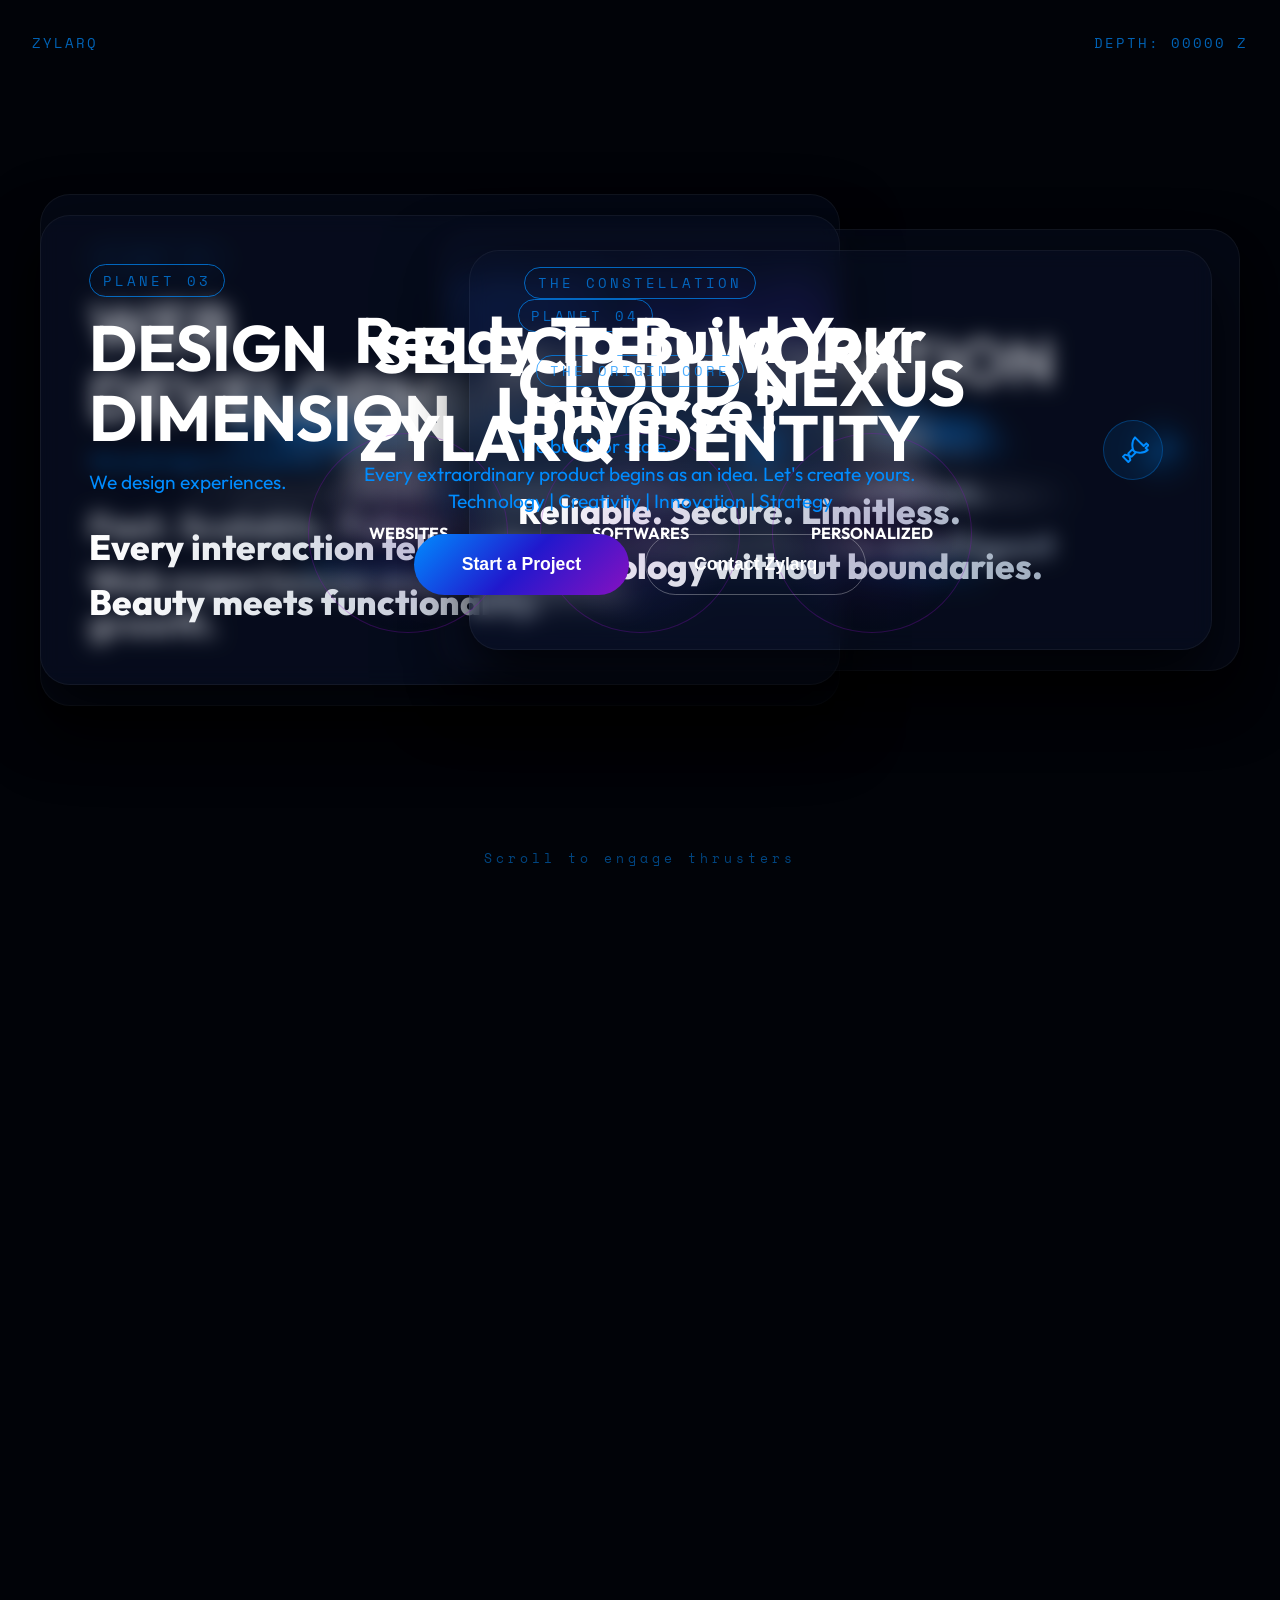
==== commit d77cb949: "initialzie" ====
--- a/portfolio.html
+++ b/portfolio.html
@@ -4,6 +4,7 @@
     <meta charset="UTF-8">
     <meta name="viewport" content="width=device-width, initial-scale=1.0">
     <title>ZYLARQ | The Digital Genome</title>
+    <link rel="icon" type="image/png" href="favicon.png?v=3">
     <meta name="description" content="Explore the Zylarq Digital Universe.">
     <link rel="preconnect" href="https://fonts.googleapis.com">
     <link rel="preconnect" href="https://fonts.gstatic.com" crossorigin>
@@ -28,7 +29,7 @@
 
     <!-- HUD / Spaceship Interface -->
     <div id="spaceship-hud">
-        <div class="hud-top-left">ZYLARQ SPACECRAFT v1.0</div>
+        <div class="hud-top-left">ZYLARQ</div>
         <div class="hud-top-right" id="z-distance">DEPTH: 00000 Z</div>
         <div class="hud-bottom">Scroll to engage thrusters</div>
     </div>
@@ -268,8 +269,8 @@
                     <h2>Ready To Build Your Universe?</h2>
                     <p class="mission-statement">Every extraordinary product begins as an idea. Let's create yours.</p>
                     <div class="portal-actions">
-                        <button class="btn-primary">Start a Project</button>
-                        <button class="btn-secondary">Contact Zylarq</button>
+                        <button class="btn-primary" onclick="openStartProjectModal()">Start a Project</button>
+                        <button class="btn-secondary" onclick="openContactModal()">Contact Zylarq</button>
                     </div>
                 </div>
             </div>
@@ -301,6 +302,7 @@
                 <div class="horizontal-card">
                     <div class="horizontal-card-info">
                         <h3>DeltaVortex</h3>
+                        <span class="coming-soon-badge">Coming Soon</span>
                         <p>A high-performance cyber-aesthetic protein bar designed for optimal energy.</p>
                     </div>
                     <div class="horizontal-card-media">
@@ -381,18 +383,67 @@
                 <div class="horizontal-card">
                     <div class="horizontal-card-info">
                         <h3>Feedback System</h3>
-                        <p>A centralized platform for collecting, analyzing, and acting on feedback to improve products, services, and customer satisfaction.</p>
-                    </div>
-                    <div class="horizontal-card-media">
-                        <img src="music/feedback.png" alt="Feedback System Graphics" onerror="this.onerror=null; this.src=''; this.alt='Feedback Image (Add to music folder)'">
-                    </div>
-                </div>
-            </div>
+                        <p>Interactive feedback loops and sentiment analysis built for real-time customer insights.</p>
+                    </div>
+                    <div class="horizontal-card-media">
+                        <img src="music/feedback.png" alt="Feedback System" onerror="this.src='satellite.png'">
+                    </div>
+                </div>
+            </div>
+        </div>
+    </div>
+
+    <!-- Contact Info Modal -->
+    <div id="contact-modal" class="modal-overlay">
+        <div class="modal-container contact-card-container">
+            <div class="close-modal" onclick="closeContactModal()">×</div>
+            <h2>CONTACT ZYLARQ</h2>
+            <div class="contact-details">
+                <div class="contact-item">
+                    <span class="contact-icon">✉️</span>
+                    <a href="mailto:zylarqsolutions@gmail.com">zylarqsolutions@gmail.com</a>
+                </div>
+                <div class="contact-item">
+                    <span class="contact-icon">📞</span>
+                    <a href="tel:+918921998122">+91 8921998122</a>
+                </div>
+            </div>
+        </div>
+    </div>
+
+    <!-- Start a Project Form Modal -->
+    <div id="start-project-modal" class="modal-overlay">
+        <div class="modal-container form-container">
+            <div class="close-modal" onclick="closeStartProjectModal()">×</div>
+            <h2 style="text-align: left; margin-bottom: 1.5rem; font-size: 1.5rem; font-weight: 600;">Send us a message</h2>
+            <form class="project-form" action="https://api.web3forms.com/submit" method="POST">
+                <input type="hidden" name="access_key" value="22acfb80-75f3-41ab-9ea0-a8031b6f7254">
+                <div class="form-row">
+                    <div class="form-group">
+                        <label>Full Name</label>
+                        <input type="text" name="name" placeholder="John Doe" required>
+                    </div>
+                    <div class="form-group">
+                        <label>Email Address</label>
+                        <input type="email" name="email" placeholder="john@example.com" required>
+                    </div>
+                </div>
+                <div class="form-group">
+                    <label>Subject</label>
+                    <input type="text" name="subject" placeholder="How can we help you?" required>
+                </div>
+                <div class="form-group">
+                    <label>Message</label>
+                    <textarea name="message" placeholder="Tell us about your project requirements, timeline, and goals..." rows="4" required></textarea>
+                </div>
+                <button type="submit" class="form-submit-btn">
+                    Send Message 
+                    <svg viewBox="0 0 24 24" width="16" height="16" fill="none" stroke="currentColor" stroke-width="2" stroke-linecap="round" stroke-linejoin="round" style="vertical-align: middle; margin-left: 8px;"><line x1="22" y1="2" x2="11" y2="13"></line><polygon points="22 2 15 22 11 13 2 9 22 2"></polygon></svg>
+                </button>
+            </form>
         </div>
     </div>
 
     <script src="script.js"></script>
 </body>
 </html>
-
-
--- a/style.css
+++ b/style.css
@@ -87,6 +87,8 @@
     letter-spacing: 4px;
     opacity: 0.7;
     animation: pulseText 2s infinite alternate;
+    white-space: nowrap;
+    text-align: center;
 }
 
 @keyframes pulseText {
@@ -766,11 +768,259 @@
     align-items: center;
     overflow: hidden;
     position: relative;
-    background: rgba(0,0,0,0.2);
+    background: transparent;
 }
 .horizontal-card-media img {
     width: 100%;
     height: 100%;
-    object-fit: cover;
-}
-
+    object-fit: contain;
+}
+
+/* =========================================
+   RESPONSIVE DESIGN (All View Compatible) 
+   ========================================= */
+
+@media screen and (max-width: 1024px) {
+    /* Scale Planet Sizes & Positions */
+    .planet-node { width: 90vw; margin-left: -45vw; }
+    
+    /* Typography Scaling */
+    .mega-text { font-size: 4.5rem; }
+    .node-content h2 { font-size: 3rem; }
+    .bold-statement { font-size: 1.8rem; }
+    .subheadline { font-size: 1.5rem; }
+    .mission-statement { font-size: 1rem; }
+    
+    /* Layout Overrides */
+    .node-content.planet-glass {
+        flex-direction: column;
+        gap: 30px;
+        text-align: center;
+        padding: 2rem;
+        max-width: 90vw;
+    }
+    
+    /* Center align everything */
+    .left-align, .right-align { transform: translateX(0); text-align: center; }
+    
+    /* Fix Tech Stack Panels */
+    .shuttle-container { justify-content: center; width: 100%; margin-top: 1rem; }
+    .tech-stack-panel {
+        left: 50%;
+        top: 70px;
+        transform: translateX(-50%) translateY(-20px);
+        min-width: 250px;
+        text-align: left;
+    }
+    .tech-stack-panel.active {
+        transform: scale(1.05) translateX(-48%) translateY(0) !important;
+    }
+    
+    /* Grid Collapsing */
+    .constellation-grid { gap: 1rem; justify-content: center; }
+    .star-project { width: 150px; height: 150px; font-size: 0.9rem; }
+    
+    /* Modals */
+    .modal-container { width: 95%; padding: 2rem; max-width: 95vw; }
+}
+
+@media screen and (max-width: 768px) {
+    /* Mobile Typography */
+    .mega-text { font-size: 3.2rem; }
+    .node-content h2 { font-size: 2.2rem; }
+    .bold-statement { font-size: 1.4rem; }
+    .holographic-title { font-size: 2.5rem; }
+    .alert-text { font-size: 1.5rem; }
+    
+    /* Modal Grid Stacking */
+    .projects-grid { grid-template-columns: 1fr; gap: 1rem; max-height: 70vh; }
+    
+    /* Horizontal Cards Stacking */
+    .horizontal-card { flex-direction: column; min-height: auto; }
+    .horizontal-card-media { height: 180px; }
+    .horizontal-card-info { padding: 1.2rem; }
+    .horizontal-card-info h3 { font-size: 1.3rem; }
+    .horizontal-card-info p { font-size: 0.85rem; }
+    
+    /* Actions */
+    .portal-actions { flex-direction: column; gap: 1rem; width: 100%; }
+    .btn-primary, .btn-secondary { width: 100%; text-align: center; }
+    
+    /* Stars */
+    .star-project { width: 120px; height: 120px; font-size: 0.8rem; }
+}
+/* =========================================
+   CONTACT & FORM MODALS
+   ========================================= */
+
+/* Contact Modal Details */
+.contact-card-container {
+    max-width: 500px;
+    text-align: center;
+    background: rgba(5, 10, 20, 0.95);
+    border: 1px solid rgba(0, 140, 255, 0.3);
+    padding: 4rem 2rem;
+}
+
+.contact-card-container h2 {
+    font-size: 2rem;
+    letter-spacing: 3px;
+    margin-bottom: 2rem;
+    color: #fff;
+}
+
+.contact-details {
+    display: flex;
+    flex-direction: column;
+    gap: 1.5rem;
+}
+
+.contact-item {
+    display: flex;
+    align-items: center;
+    justify-content: center;
+    gap: 1rem;
+    font-family: 'Space Mono', monospace;
+    font-size: 1.2rem;
+}
+
+.contact-item a {
+    color: #00bfff;
+    text-decoration: none;
+    transition: color 0.3s;
+}
+
+.contact-item a:hover {
+    color: #fff;
+    text-shadow: 0 0 10px rgba(0, 140, 255, 0.8);
+}
+
+.contact-icon {
+    font-size: 1.5rem;
+}
+
+/* Start Project Form Modal */
+.form-container {
+    max-width: 550px;
+    background: #0b1120;
+    border: 1px solid rgba(255, 255, 255, 0.05);
+    border-radius: 12px;
+    padding: 2rem;
+    box-shadow: 0 20px 50px rgba(0,0,0,0.5);
+}
+
+.project-form {
+    display: flex;
+    flex-direction: column;
+    gap: 1.2rem;
+}
+
+.form-row {
+    display: flex;
+    gap: 1rem;
+}
+
+.form-row .form-group {
+    flex: 1;
+}
+
+.form-group {
+    display: flex;
+    flex-direction: column;
+    text-align: left;
+}
+
+.form-group label {
+    font-size: 0.85rem;
+    color: #a0aec0;
+    margin-bottom: 0.4rem;
+    font-weight: 500;
+}
+
+.form-group input, 
+.form-group textarea {
+    background: #111827;
+    border: 1px solid rgba(255,255,255,0.05);
+    border-radius: 6px;
+    padding: 0.75rem 1rem;
+    color: #fff;
+    font-family: 'Outfit', sans-serif;
+    font-size: 0.9rem;
+    transition: border-color 0.3s, box-shadow 0.3s;
+}
+
+.form-group input:focus, 
+.form-group textarea:focus {
+    outline: none;
+    border-color: #008cff;
+    box-shadow: 0 0 0 2px rgba(0, 140, 255, 0.2);
+}
+
+.form-group input::placeholder, 
+.form-group textarea::placeholder {
+    color: #4b5563;
+}
+
+.form-group textarea {
+    resize: vertical;
+}
+
+.form-submit-btn {
+    background: #026fb9;
+    color: white;
+    border: none;
+    padding: 0.85rem;
+    border-radius: 6px;
+    font-size: 1rem;
+    font-weight: 600;
+    cursor: pointer;
+    margin-top: 0.5rem;
+    transition: background 0.3s, transform 0.2s;
+    display: flex;
+    justify-content: center;
+    align-items: center;
+}
+
+.form-submit-btn:hover {
+    background: #008cff;
+    transform: translateY(-2px);
+}
+
+@media screen and (max-width: 600px) {
+    .form-row {
+        flex-direction: column;
+    }
+}
+
+/* =========================================
+   ULTRA-COMPACT MOBILE DEVICES (< 480px)
+   ========================================= */
+@media screen and (max-width: 480px) {
+    /* Extreme Typography Scaling */
+    .mega-text { font-size: 2.5rem; letter-spacing: 0; }
+    .node-content h2 { font-size: 1.8rem; }
+    .bold-statement { font-size: 1.2rem; }
+    .holographic-title { font-size: 1.8rem; }
+    .alert-text { font-size: 1.2rem; }
+    .mission-statement { font-size: 0.9rem; }
+    
+    /* Layout Padding Reductions */
+    .node-content.planet-glass { padding: 1rem; gap: 15px; }
+    .modal-container { padding: 1rem; width: 98%; max-width: 98vw; }
+    .contact-card-container { padding: 2rem 1rem; }
+    
+    /* Contact Details Scaling */
+    .contact-card-container h2 { font-size: 1.5rem; letter-spacing: 1px; }
+    .contact-item { font-size: 0.9rem; flex-direction: column; gap: 0.5rem; text-align: center; }
+    
+    /* Tech Stack Constrain */
+    .tech-stack-panel { width: 90vw; min-width: unset; padding: 1rem; }
+    .tech-stack-panel.active { transform: scale(1) translateX(-48%) translateY(0) !important; }
+    
+    /* Button Adjustments */
+    .btn-primary, .btn-secondary { padding: 0.8rem 1rem; font-size: 0.95rem; }
+    
+    /* Form Container Padding */
+    .form-container { padding: 1.5rem; }
+    .form-container h2 { font-size: 1.3rem !important; margin-bottom: 1rem !important; }
+}
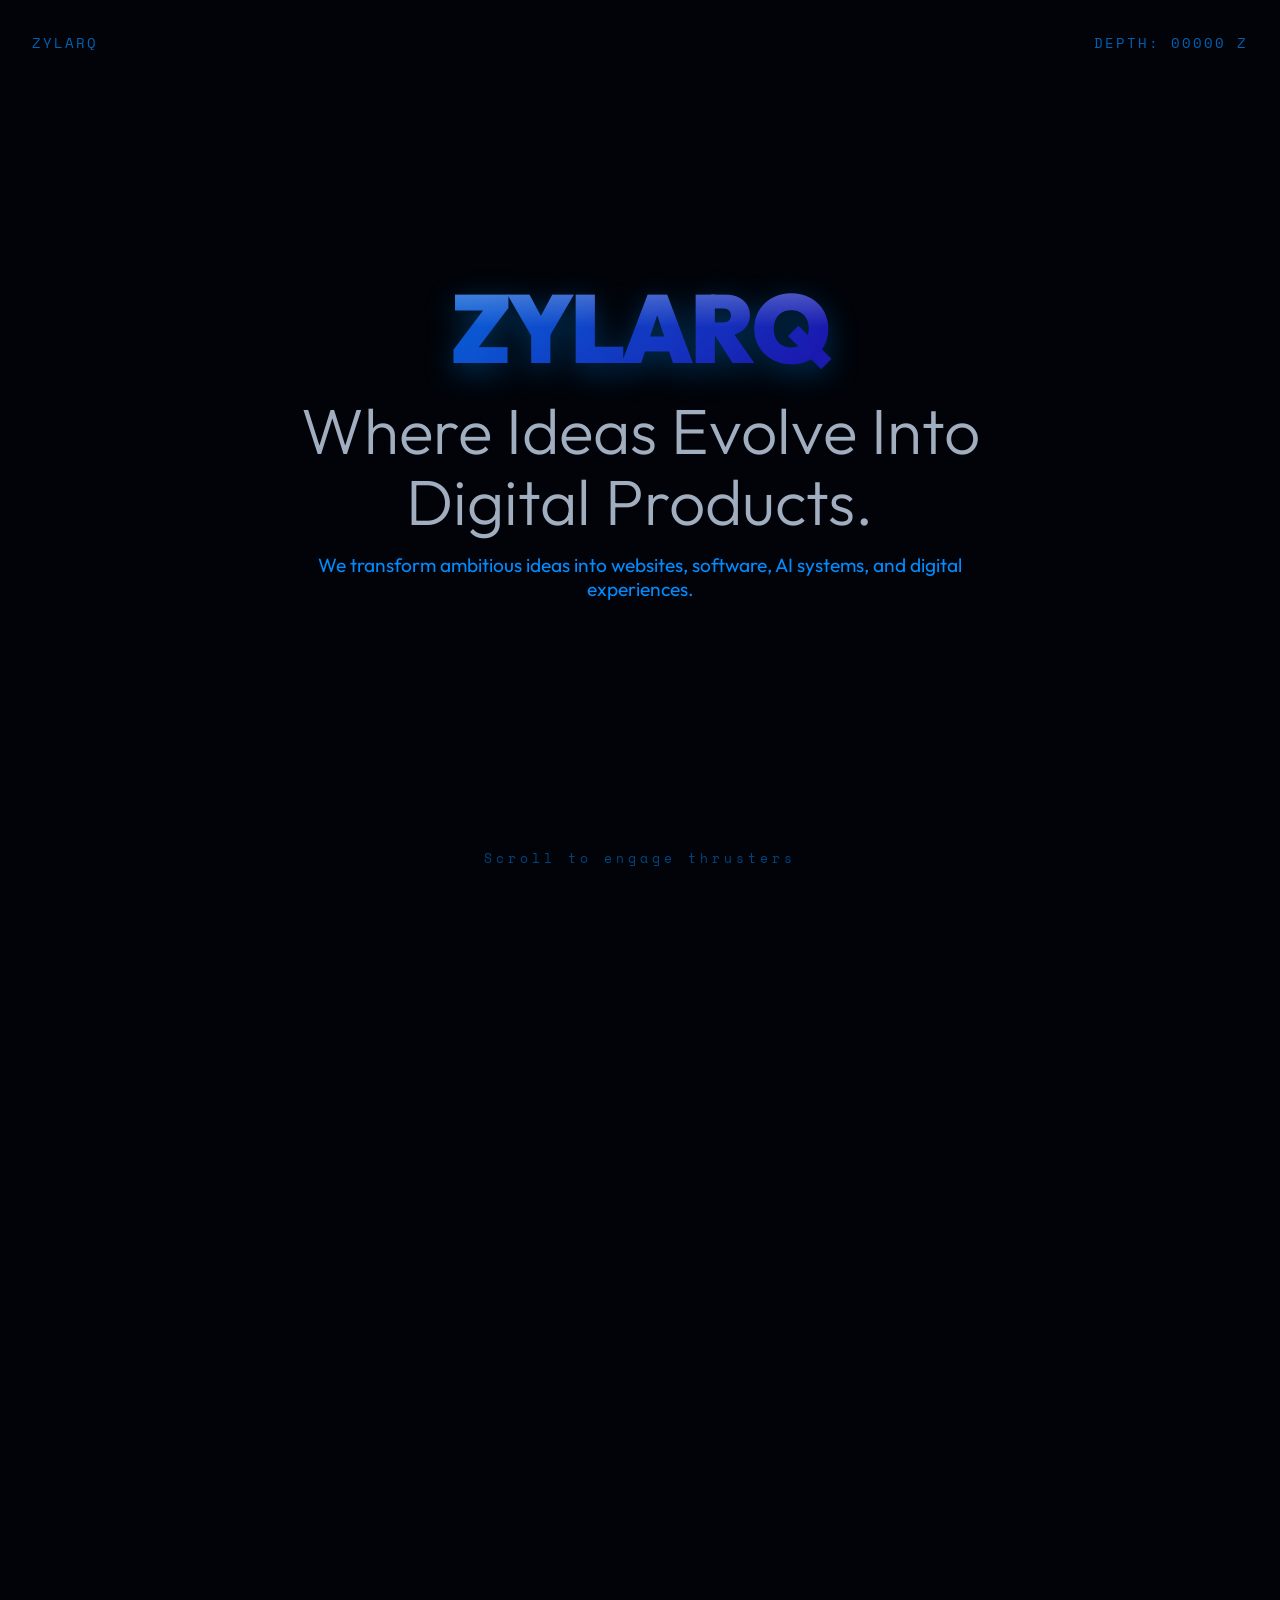
==== commit e21a3914: "initialize" ====
--- a/portfolio.html
+++ b/portfolio.html
@@ -9,7 +9,7 @@
     <link rel="preconnect" href="https://fonts.googleapis.com">
     <link rel="preconnect" href="https://fonts.gstatic.com" crossorigin>
     <link href="https://fonts.googleapis.com/css2?family=Outfit:wght@300;400;600;800;900&family=Space+Mono:wght@400;700&display=swap" rel="stylesheet">
-    <link rel="stylesheet" href="style.css">
+    <link rel="stylesheet" href="style.css?v=2">
     <!-- Three.js for the cosmic background -->
     <script src="https://cdnjs.cloudflare.com/ajax/libs/three.js/r128/three.min.js"></script>
 
@@ -20,6 +20,9 @@
         if (navEntries.length > 0 && navEntries[0].type === "reload") {
             // If the user reloads the portfolio page, redirect them back to the transition!
             window.location.replace("index.html");
+        } else {
+            // Rewrite the URL bar to hide portfolio.html
+            history.replaceState({}, '', '/');
         }
     </script>
 </head>
@@ -444,6 +447,6 @@
         </div>
     </div>
 
-    <script src="script.js"></script>
+    <script src="script.js?v=2"></script>
 </body>
 </html>
